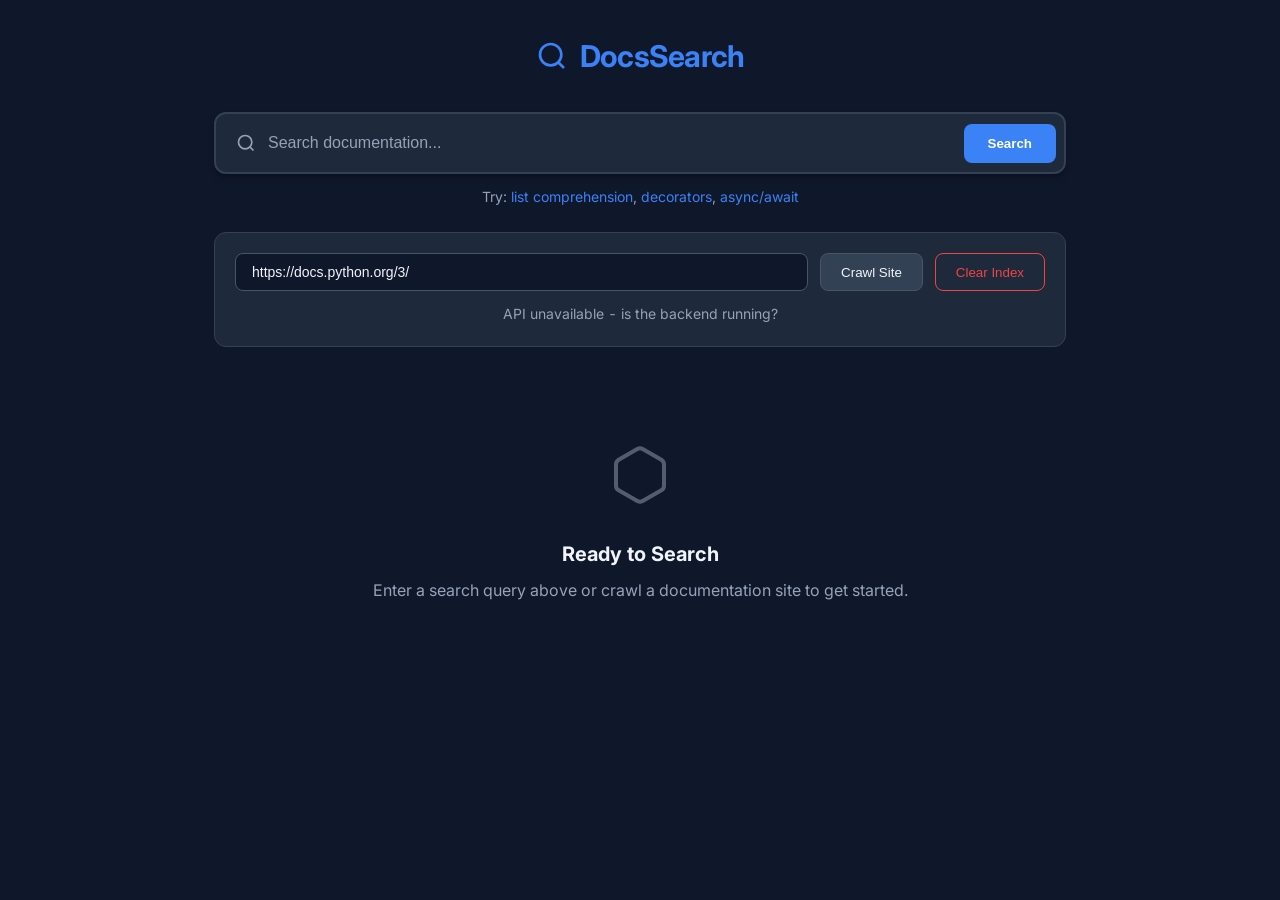
==== frontend/index.html @ eec695ab "Added frontend search interface and result rendering" ====
<!DOCTYPE html>
<html lang="en">
<head>
    <meta charset="UTF-8">
    <meta name="viewport" content="width=device-width, initial-scale=1.0">
    <title>DocsSearch</title>
    <link rel="stylesheet" href="styles.css">
    <link rel="preconnect" href="https://fonts.googleapis.com">
    <link href="https://fonts.googleapis.com/css2?family=Inter:wght@300;400;500;600;700&display=swap" rel="stylesheet">
</head>
<body>
    <div class="container">
        <header class="header">
            <div class="logo">
                <svg width="32" height="32" viewBox="0 0 24 24" fill="none" stroke="currentColor" stroke-width="2">
                    <circle cx="11" cy="11" r="8"></circle>
                    <path d="m21 21-4.35-4.35"></path>
                </svg>
                <h1>DocsSearch</h1>
            </div>
            
            <div class="search-box-container">
                <div class="search-box">
                    <svg class="search-icon" width="20" height="20" viewBox="0 0 24 24" fill="none" stroke="currentColor" stroke-width="2">
                        <circle cx="11" cy="11" r="8"></circle>
                        <path d="m21 21-4.35-4.35"></path>
                    </svg>
                    <input type="text" id="searchInput" placeholder="Search documentation..." autocomplete="off">
                    <button id="searchBtn" class="btn-primary">Search</button>
                </div>
                <div class="search-hints">
                    Try: <span class="hint" data-query="list comprehension">list comprehension</span>, 
                    <span class="hint" data-query="decorators">decorators</span>, 
                    <span class="hint" data-query="async/await">async/await</span>
                </div>
            </div>

            <div class="controls">
                <div class="crawl-section">
                    <input type="url" id="crawlUrl" placeholder="https://docs.python.org/3/" value="https://docs.python.org/3/">
                    <button id="crawlBtn" class="btn-secondary">Crawl Site</button>
                    <button id="clearBtn" class="btn-danger">Clear Index</button>
                </div>
                <div id="stats" class="stats">No documents indexed yet</div>
            </div>
        </header>

        <main class="results-container" id="resultsContainer">
            <div class="empty-state" id="emptyState">
                <svg width="64" height="64" viewBox="0 0 24 24" fill="none" stroke="currentColor" stroke-width="1.5">
                    <path d="M21 16V8a2 2 0 0 0-1-1.73l-7-4a2 2 0 0 0-2 0l-7 4A2 2 0 0 0 3 8v8a2 2 0 0 0 1 1.73l7 4a2 2 0 0 0 2 0l7-4A2 2 0 0 0 21 16z"></path>
                </svg>
                <h2>Ready to Search</h2>
                <p>Enter a search query above or crawl a documentation site to get started.</p>
            </div>
        </main>

        <div id="loading" class="loading hidden">
            <div class="spinner"></div>
            <p id="loadingText">Searching...</p>
        </div>

        <div id="toast" class="toast hidden"></div>
    </div>

    <script src="app.js"></script>
</body>
</html>
---- frontend/styles.css ----
:root {
    --bg-primary: #0f172a;
    --bg-secondary: #1e293b;
    --bg-tertiary: #334155;
    --text-primary: #f1f5f9;
    --text-secondary: #94a3b8;
    --accent: #3b82f6;
    --accent-hover: #2563eb;
    --danger: #ef4444;
    --danger-hover: #dc2626;
    --success: #22c55e;
    --border: #475569;
    --shadow: 0 4px 6px -1px rgba(0, 0, 0, 0.3);
    --radius: 12px;
}

* {
    margin: 0;
    padding: 0;
    box-sizing: border-box;
}

body {
    font-family: 'Inter', -apple-system, BlinkMacSystemFont, sans-serif;
    background: var(--bg-primary);
    color: var(--text-primary);
    min-height: 100vh;
    line-height: 1.6;
}

.container {
    max-width: 900px;
    margin: 0 auto;
    padding: 2rem 1.5rem;
}

.header {
    text-align: center;
    margin-bottom: 2rem;
}

.logo {
    display: flex;
    align-items: center;
    justify-content: center;
    gap: 0.75rem;
    margin-bottom: 2rem;
    color: var(--accent);
}

.logo h1 {
    font-size: 1.875rem;
    font-weight: 700;
    letter-spacing: -0.025em;
}

.search-box-container {
    margin-bottom: 1.5rem;
}

.search-box {
    display: flex;
    align-items: center;
    background: var(--bg-secondary);
    border: 2px solid var(--bg-tertiary);
    border-radius: var(--radius);
    padding: 0.5rem;
    transition: border-color 0.2s;
    box-shadow: var(--shadow);
}

.search-box:focus-within {
    border-color: var(--accent);
}

.search-icon {
    color: var(--text-secondary);
    margin: 0 0.75rem;
    flex-shrink: 0;
}

#searchInput {
    flex: 1;
    background: transparent;
    border: none;
    color: var(--text-primary);
    font-size: 1rem;
    padding: 0.75rem 0;
    outline: none;
}

#searchInput::placeholder {
    color: var(--text-secondary);
}

.btn-primary {
    background: var(--accent);
    color: white;
    border: none;
    padding: 0.75rem 1.5rem;
    border-radius: 8px;
    font-weight: 600;
    cursor: pointer;
    transition: background 0.2s;
    white-space: nowrap;
}

.btn-primary:hover {
    background: var(--accent-hover);
}

.search-hints {
    margin-top: 0.75rem;
    color: var(--text-secondary);
    font-size: 0.875rem;
}

.hint {
    color: var(--accent);
    cursor: pointer;
    text-decoration: underline;
    text-decoration-color: transparent;
    transition: text-decoration-color 0.2s;
}

.hint:hover {
    text-decoration-color: var(--accent);
}

.controls {
    background: var(--bg-secondary);
    border-radius: var(--radius);
    padding: 1.25rem;
    margin-bottom: 2rem;
    border: 1px solid var(--bg-tertiary);
}

.crawl-section {
    display: flex;
    gap: 0.75rem;
    margin-bottom: 0.75rem;
    flex-wrap: wrap;
}

#crawlUrl {
    flex: 1;
    min-width: 250px;
    background: var(--bg-primary);
    border: 1px solid var(--border);
    color: var(--text-primary);
    padding: 0.625rem 1rem;
    border-radius: 8px;
    font-size: 0.875rem;
    outline: none;
}

#crawlUrl:focus {
    border-color: var(--accent);
}

.btn-secondary {
    background: var(--bg-tertiary);
    color: var(--text-primary);
    border: 1px solid var(--border);
    padding: 0.625rem 1.25rem;
    border-radius: 8px;
    font-weight: 500;
    cursor: pointer;
    transition: all 0.2s;
}

.btn-secondary:hover {
    background: var(--border);
}

.btn-danger {
    background: transparent;
    color: var(--danger);
    border: 1px solid var(--danger);
    padding: 0.625rem 1.25rem;
    border-radius: 8px;
    font-weight: 500;
    cursor: pointer;
    transition: all 0.2s;
}

.btn-danger:hover {
    background: var(--danger);
    color: white;
}

.stats {
    font-size: 0.875rem;
    color: var(--text-secondary);
    font-variant-numeric: tabular-nums;
}

.results-container {
    display: flex;
    flex-direction: column;
    gap: 1rem;
}

.empty-state {
    text-align: center;
    padding: 4rem 2rem;
    color: var(--text-secondary);
}

.empty-state svg {
    margin-bottom: 1.5rem;
    opacity: 0.5;
}

.empty-state h2 {
    color: var(--text-primary);
    margin-bottom: 0.5rem;
    font-size: 1.25rem;
}

.result-card {
    background: var(--bg-secondary);
    border: 1px solid var(--bg-tertiary);
    border-radius: var(--radius);
    padding: 1.25rem;
    transition: transform 0.2s, box-shadow 0.2s;
    animation: slideIn 0.3s ease-out;
}

.result-card:hover {
    transform: translateY(-2px);
    box-shadow: var(--shadow);
    border-color: var(--border);
}

@keyframes slideIn {
    from {
        opacity: 0;
        transform: translateY(10px);
    }
    to {
        opacity: 1;
        transform: translateY(0);
    }
}

.result-header {
    display: flex;
    justify-content: space-between;
    align-items: start;
    margin-bottom: 0.5rem;
    gap: 1rem;
}

.result-title {
    color: var(--accent);
    font-size: 1.125rem;
    font-weight: 600;
    text-decoration: none;
    line-height: 1.4;
}

.result-title:hover {
    text-decoration: underline;
}

.result-score {
    font-size: 0.75rem;
    color: var(--text-secondary);
    background: var(--bg-primary);
    padding: 0.25rem 0.5rem;
    border-radius: 4px;
    white-space: nowrap;
}

.result-url {
    font-size: 0.875rem;
    color: var(--success);
    margin-bottom: 0.75rem;
    display: block;
    word-break: break-all;
}

.result-snippet {
    color: var(--text-secondary);
    font-size: 0.9375rem;
    line-height: 1.6;
}

.loading {
    position: fixed;
    top: 50%;
    left: 50%;
    transform: translate(-50%, -50%);
    text-align: center;
    z-index: 100;
}

.spinner {
    width: 40px;
    height: 40px;
    border: 3px solid var(--bg-tertiary);
    border-top-color: var(--accent);
    border-radius: 50%;
    animation: spin 0.8s linear infinite;
    margin: 0 auto 1rem;
}

@keyframes spin {
    to { transform: rotate(360deg); }
}

.toast {
    position: fixed;
    bottom: 2rem;
    right: 2rem;
    background: var(--bg-secondary);
    border: 1px solid var(--border);
    padding: 1rem 1.5rem;
    border-radius: 8px;
    box-shadow: var(--shadow);
    z-index: 100;
    animation: slideUp 0.3s ease-out;
}

.toast.success {
    border-color: var(--success);
    color: var(--success);
}

.toast.error {
    border-color: var(--danger);
    color: var(--danger);
}

@keyframes slideUp {
    from {
        opacity: 0;
        transform: translateY(20px);
    }
    to {
        opacity: 1;
        transform: translateY(0);
    }
}

.hidden {
    display: none !important;
}

@media (max-width: 640px) {
    .container {
        padding: 1rem;
    }
    
    .crawl-section {
        flex-direction: column;
    }
    
    #crawlUrl {
        width: 100%;
    }
    
    .result-header {
        flex-direction: column;
    }
}
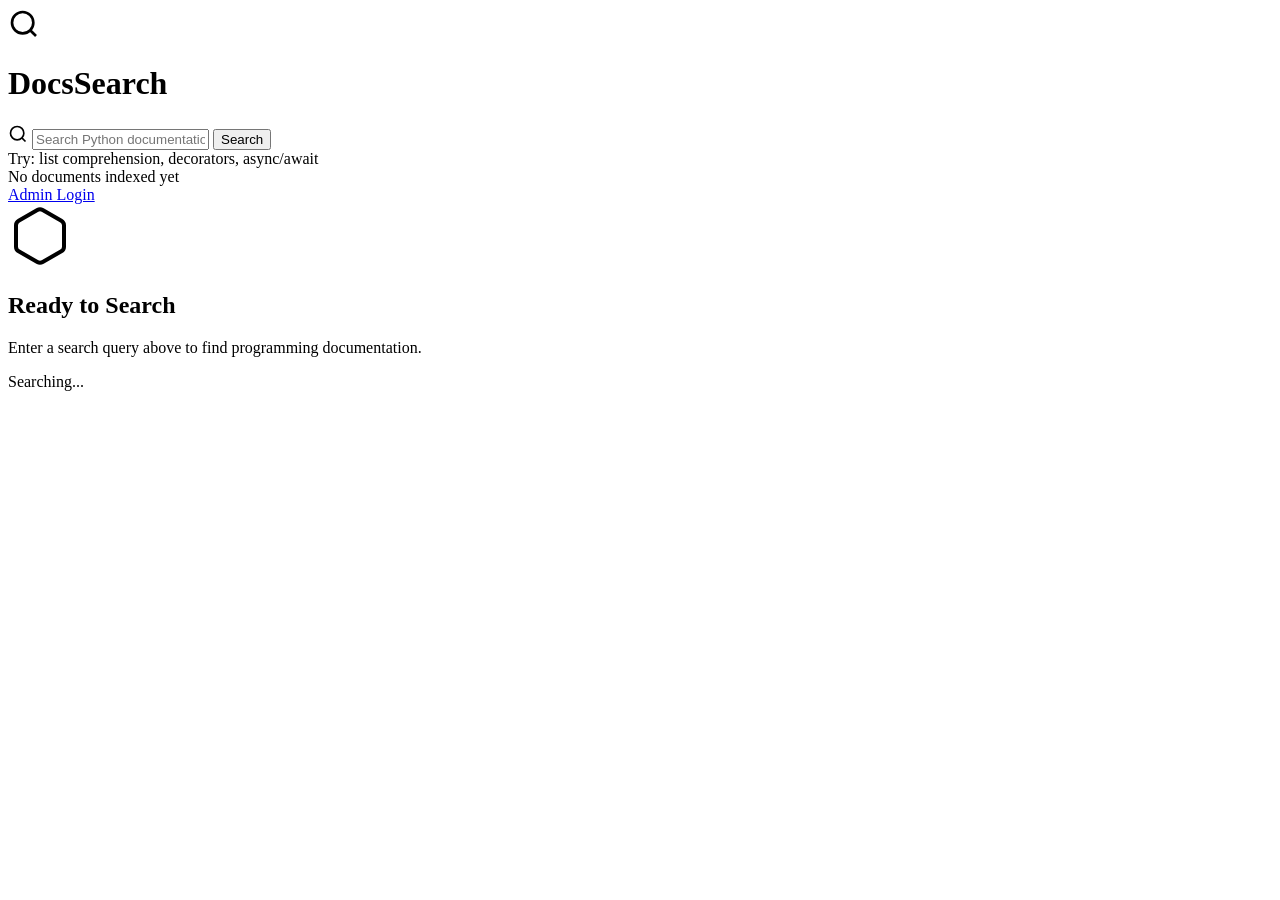
==== commit ef4a21c0: "Implement role-based access control and PostgreSQL integration" ====
--- a/frontend/index.html
+++ b/frontend/index.html
@@ -3,9 +3,8 @@
 <head>
     <meta charset="UTF-8">
     <meta name="viewport" content="width=device-width, initial-scale=1.0">
-    <title>DocsSearch</title>
-    <link rel="stylesheet" href="styles.css">
-    <link rel="preconnect" href="https://fonts.googleapis.com">
+    <title>DocsSearch - Programming Documentation Search</title>
+    <link rel="stylesheet" href="/static/styles.css">
     <link href="https://fonts.googleapis.com/css2?family=Inter:wght@300;400;500;600;700&display=swap" rel="stylesheet">
 </head>
 <body>
@@ -25,23 +24,24 @@
                         <circle cx="11" cy="11" r="8"></circle>
                         <path d="m21 21-4.35-4.35"></path>
                     </svg>
-                    <input type="text" id="searchInput" placeholder="Search documentation..." autocomplete="off">
+                    <input 
+                        type="text" 
+                        id="searchInput" 
+                        placeholder="Search Python documentation, tutorials, references..." 
+                        autocomplete="off"
+                    >
                     <button id="searchBtn" class="btn-primary">Search</button>
                 </div>
                 <div class="search-hints">
-                    Try: <span class="hint" data-query="list comprehension">list comprehension</span>, 
-                    <span class="hint" data-query="decorators">decorators</span>, 
-                    <span class="hint" data-query="async/await">async/await</span>
+                    Try: <span class="hint" data-query="python list comprehension">list comprehension</span>, 
+                    <span class="hint" data-query="python decorators">decorators</span>, 
+                    <span class="hint" data-query="async await python">async/await</span>
                 </div>
             </div>
 
-            <div class="controls">
-                <div class="crawl-section">
-                    <input type="url" id="crawlUrl" placeholder="https://docs.python.org/3/" value="https://docs.python.org/3/">
-                    <button id="crawlBtn" class="btn-secondary">Crawl Site</button>
-                    <button id="clearBtn" class="btn-danger">Clear Index</button>
-                </div>
+            <div class="stats-bar">
                 <div id="stats" class="stats">No documents indexed yet</div>
+                <a href="/admin" class="admin-link">Admin Login</a>
             </div>
         </header>
 
@@ -51,7 +51,7 @@
                     <path d="M21 16V8a2 2 0 0 0-1-1.73l-7-4a2 2 0 0 0-2 0l-7 4A2 2 0 0 0 3 8v8a2 2 0 0 0 1 1.73l7 4a2 2 0 0 0 2 0l7-4A2 2 0 0 0 21 16z"></path>
                 </svg>
                 <h2>Ready to Search</h2>
-                <p>Enter a search query above or crawl a documentation site to get started.</p>
+                <p>Enter a search query above to find programming documentation.</p>
             </div>
         </main>
 
@@ -63,6 +63,6 @@
         <div id="toast" class="toast hidden"></div>
     </div>
 
-    <script src="app.js"></script>
+    <script src="/static/app.js"></script>
 </body>
 </html>
